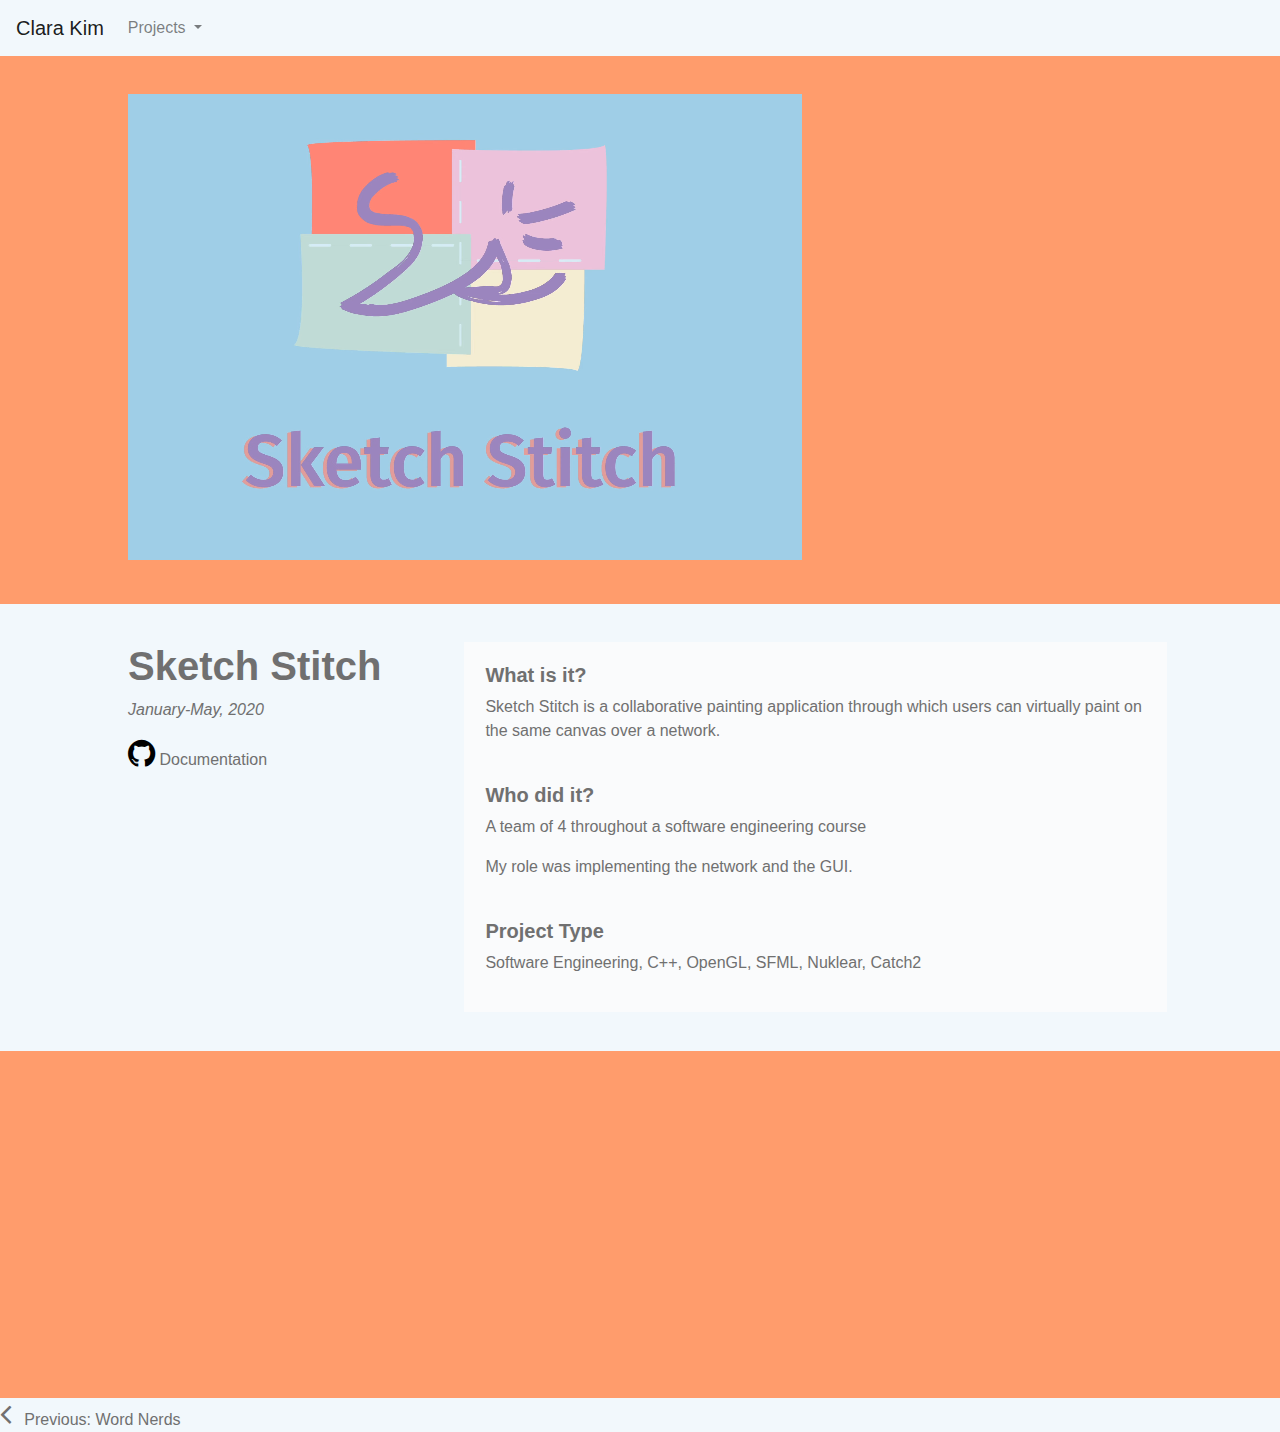
==== sketch-stitch.html @ b00a7fcb "changed navbar to light yellow" ====
<!DOCTYPE html>
<html lang="en">
<head>
    <meta charset="UTF-8">
    <title>Sketch Stitch</title>
    <link href="https://stackpath.bootstrapcdn.com/bootstrap/4.4.1/css/bootstrap.min.css"
          rel="stylesheet"/>
    <link href="https://stackpath.bootstrapcdn.com/font-awesome/4.7.0/css/font-awesome.min.css"
          rel="stylesheet"/>
    <link href="src/css/portfolio.css" rel="stylesheet"/>
    <link href="src/css/project.css" rel="stylesheet"/>
</head>
<body>

    <nav class="navbar navbar-expand-lg navbar-light bg-yellow">
        <a class="navbar-brand" href="index.html">Clara Kim</a>
        <button class="navbar-toggler" type="button"
                data-toggle="collapse" data-target="#navbarSupportedContent"
                aria-controls="navbarSupportedContent" aria-expanded="false"
                aria-label="Toggle navigation">
            <span class="navbar-toggler-icon"></span>
        </button>

        <div class="collapse navbar-collapse" id="navbarSupportedContent">
            <ul class="navbar-nav mr-auto">
                <li class="nav-item dropdown">
                <li class="nav-item dropdown">
                    <a class="nav-link dropdown-toggle"
                       id="navbarDropdownMenuLink"
                       data-toggle="dropdown"
                       aria-haspopup="true"
                       aria-expanded="false">
                        Projects
                    </a>
                    <div class="dropdown-menu" aria-labelledby="navbarDropdown">
                        <a class="dropdown-item" href="you-in.html">You In?</a>
                        <!--                        <div class="dropdown-divider"></div>-->
                        <a class="dropdown-item" href="word-nerds.html">Word Nerds</a>
                        <!--                        <div class="dropdown-divider"></div>-->
                        <a class="dropdown-item dropdown-selected" href="sketch-stitch.html">Sketch Stitch</a>
                    </div>
                </li>
            </ul>
        </div>
    </nav>

    <div class="portfolio-top-image portfolio-top-section">
        <img class="project-description-img" src="./src/img/sketch-stitch-logo.PNG"/>
    </div>

    <!--General details about the project.-->
    <div class="row portfolio-description-section">
        <div class="col-sm-4">
            <h1>Sketch Stitch</h1>
            <p class="project-italicized">
                January-May, 2020
            </p>
            <p>
                <a href="https://github.com/kimclar/sketch-stitch-overview"
                   title="Github Repo">
                    <i class="fa fa-github fa-2x"></i>
                    Documentation
                </a>
            </p>
        </div>

        <div class="col-sm-8 portfolio-light-section">
            <h5> What is it?</h5>
            <p>Sketch Stitch is a collaborative painting application through which users can virtually paint on the same canvas over a network.</p>
            <br/>
            <h5>Who did it?</h5>
            <p>A team of 4 throughout a software engineering course</p>
            <p>My role was implementing the network and the GUI.</p>
            <br/>
            <h5> Project Type</h5>
            <p>Software Engineering, C++, OpenGL, SFML, Nuklear, Catch2</p>
        </div>
    </div>

    <div class="portfolio-new-section">
        <iframe width="560" height="315" src="https://www.youtube.com/embed/8fsAcAwJVaM"
                frameborder="0"
                allow="accelerometer; autoplay; clipboard-write; encrypted-media; gyroscope; picture-in-picture"
                allowfullscreen></iframe>
    </div>

    <div class="project-nav-prev">
        <a class="project-prev" href="word-nerds.html">
            <i class="fa fa-angle-left fa-2x"></i>
            <span>&nbsp; Previous: Word Nerds</span>
        </a>
    </div>

    <script src="https://code.jquery.com/jquery-3.2.1.slim.min.js"
            integrity="sha384-KJ3o2DKtIkvYIK3UENzmM7KCkRr/rE9/Qpg6aAZGJwFDMVNA/GpGFF93hXpG5KkN"
            crossorigin="anonymous"></script>
    <script src="https://cdnjs.cloudflare.com/ajax/libs/popper.js/1.12.9/umd/popper.min.js"
            integrity="sha384-ApNbgh9B+Y1QKtv3Rn7W3mgPxhU9K/ScQsAP7hUibX39j7fakFPskvXusvfa0b4Q"
            crossorigin="anonymous"></script>
    <script src="https://maxcdn.bootstrapcdn.com/bootstrap/4.0.0/js/bootstrap.min.js"
            integrity="sha384-JZR6Spejh4U02d8jOt6vLEHfe/JQGiRRSQQxSfFWpi1MquVdAyjUar5+76PVCmYl"
            crossorigin="anonymous"></script>
</body>
</html>
---- src/css/portfolio.css ----
html, body {
    margin: 0;
}

body {
    background-color: #F2F8FC;
}

div#portfolio-whole {
    height: 100%;
    padding-top: 10px;
}

/*CSS horizontal line technique reference:
https://stackoverflow.com/questions/5214127/css-technique-for-a-horizontal-line-with-words-in-the-middle*/
h2#portfolio-title-line {
    /*width: 100%;*/
    text-align: left;
    border-bottom: 3px solid #FDE88D;
    line-height: 0.3em;
    margin: 10px 0 5%;
    color: #FFCF00;
}

span#portfolio-title {
    color: #FFCF00;
    background-color:#F2F8FC;
    padding: 0 10px;
}

div.portfolio-item {
     color: #66635C;
     background-color: #FDE88D;
     /*height: 20%;*/
     height: 150px;
     /*margin-bottom: 10%;*/
     margin-bottom: 50px;
     margin-left: 10px;
     border-radius: 30px 0 0 30px;
     overflow: hidden;
    transition: transform .2s;
 }

.portfolio-item-image {
/*    height: 100%;*/
}

div.portfolio-item:hover {
    transform: scale(1.1);
}

div.portfolio-item-text {
    height: 100%;
    padding-top: 10px;
}

h2.portfolio-item-title {
    font-weight: bold;
}

span.portfolio-item-tag {
    background-color: #F9F4E7;
    padding: 2px 10px;
    border-radius: 10px;
    margin-right: 10px;
}

#portfolio-big-circle {
    position: absolute;
    top: 15%;
    left: 13%;
    background-color: #FDCC8D;
    height: 350px;
    width: 350px;
    border-radius: 350px;
    z-index: -100;
}

#portfolio-small-circle {
    position: absolute;
    top: 40%;
    left: 48%;
    background-color: #FCF5CA;
    height: 250px;
    width: 250px;
    border-radius: 250px;
    z-index: -100;
}

h1.portfolio-intro {
    color: #707070;
    padding: 20px;
    font-size: 55px;
}

h1.portfolio-intro-left {
    position: absolute;
    top: 30%;
    left: 13%;
}

span.portfolio-intro-tag {
    font-weight: lighter;
    font-size: 23px;
}

h1.portfolio-intro-top {
    text-align: center;
    font-size: 40px;
}

span.portfolio-intro-tag-top {
    font-size: 25px;
}

a.portfolio-icon {
    padding-left: 40px;
}

.fa-github {
    color: black;
}

.fa-file-text {
    color: #FF9C6C;
}

#portfolio-icon-links {
    font-size: 50px;
    position: absolute;
    left: 30%;
    top: 83%;
}

#portfolio-icon-links-top {
    font-size: 35px;
    text-align: center;
    padding-bottom: 20px;
}

a.portfolio-link {
    text-decoration: none;
}
---- src/css/project.css ----
body {
    color: #707070;
}

a {
    color: #707070;
}

div.portfolio-description-section {
    padding: 3% 10% 0%;
}

div.portfolio-top-section {
    padding: 3% 10% 3%;
}

div.portfolio-new-section {
    background-color: #FF9C6C;
    color: #fafbfc;
    text-align: center;
    padding: 1%;
    margin-top: 3%;
}

div.portfolio-top-image {
    background-color: #FF9C6C;
}

h1,h5 {
    font-weight: bolder;
}

p.project-italicized{
    font-style: italic;
}

div.portfolio-light-section {
    background-color: #fafbfc;
    padding: 2%;
}

img.project-description-img {
    max-width: 100%;
    max-height: 100%;
    margin-bottom: 5px;
}

div.project-next {
    text-align: right;
}

img.project-next {
    width: 50px;
}
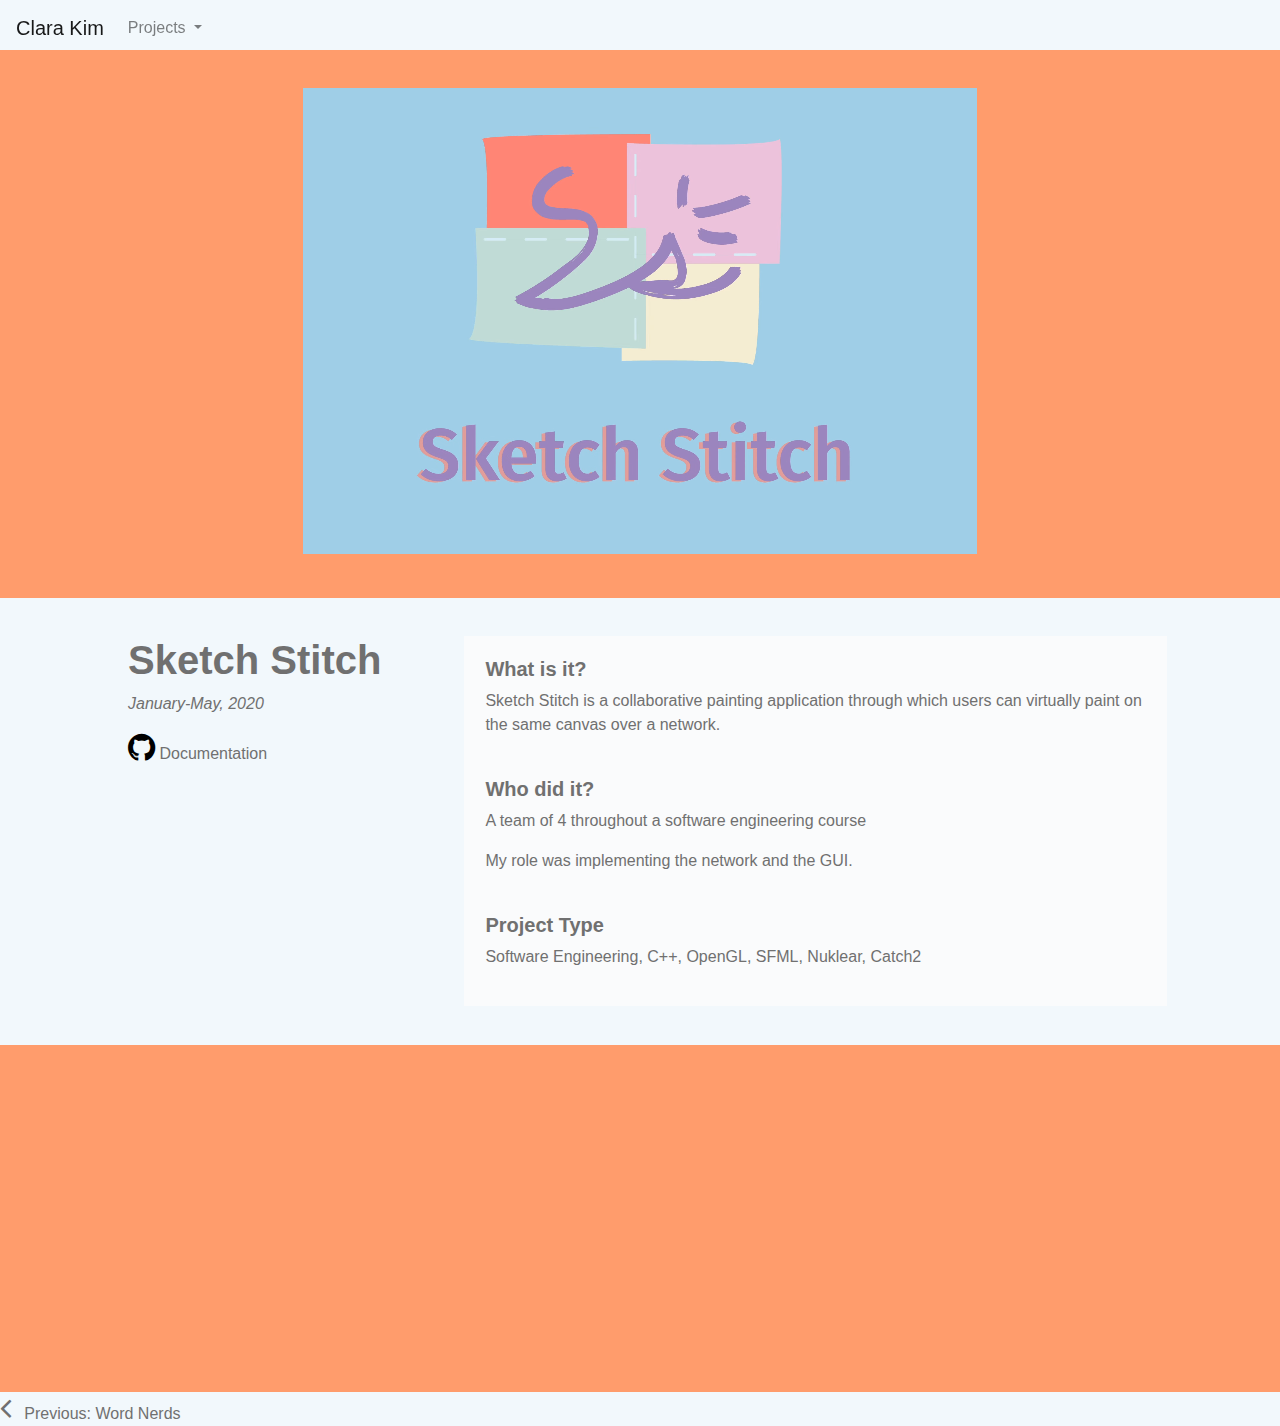
==== commit 8159429d: "updated resume + GH links / padding above body" ====
--- a/sketch-stitch.html
+++ b/sketch-stitch.html
@@ -12,7 +12,7 @@
 </head>
 <body>
 
-    <nav class="navbar navbar-expand-lg navbar-light bg-yellow">
+    <nav class="navbar fixed-top navbar-expand-lg navbar-light bg-yellow">
         <a class="navbar-brand" href="index.html">Clara Kim</a>
         <button class="navbar-toggler" type="button"
                 data-toggle="collapse" data-target="#navbarSupportedContent"
@@ -56,8 +56,9 @@
                 January-May, 2020
             </p>
             <p>
-                <a href="https://github.com/kimclar/sketch-stitch-overview"
-                   title="Github Repo">
+                <a href="https://github.com/clara-kim/sketch-stitch-overview"
+                   title="Github Repo"
+                   target="_blank">
                     <i class="fa fa-github fa-2x"></i>
                     Documentation
                 </a>
@@ -101,4 +102,4 @@
             integrity="sha384-JZR6Spejh4U02d8jOt6vLEHfe/JQGiRRSQQxSfFWpi1MquVdAyjUar5+76PVCmYl"
             crossorigin="anonymous"></script>
 </body>
-</html>+</html>
--- a/src/css/project.css
+++ b/src/css/project.css
@@ -1,5 +1,6 @@
 body {
     color: #707070;
+    padding-top: 50px;
 }
 
 a {
@@ -12,6 +13,7 @@
 
 div.portfolio-top-section {
     padding: 3% 10% 3%;
+    text-align: center;
 }
 
 div.portfolio-new-section {
@@ -51,4 +53,4 @@
 
 img.project-next {
     width: 50px;
-}+}
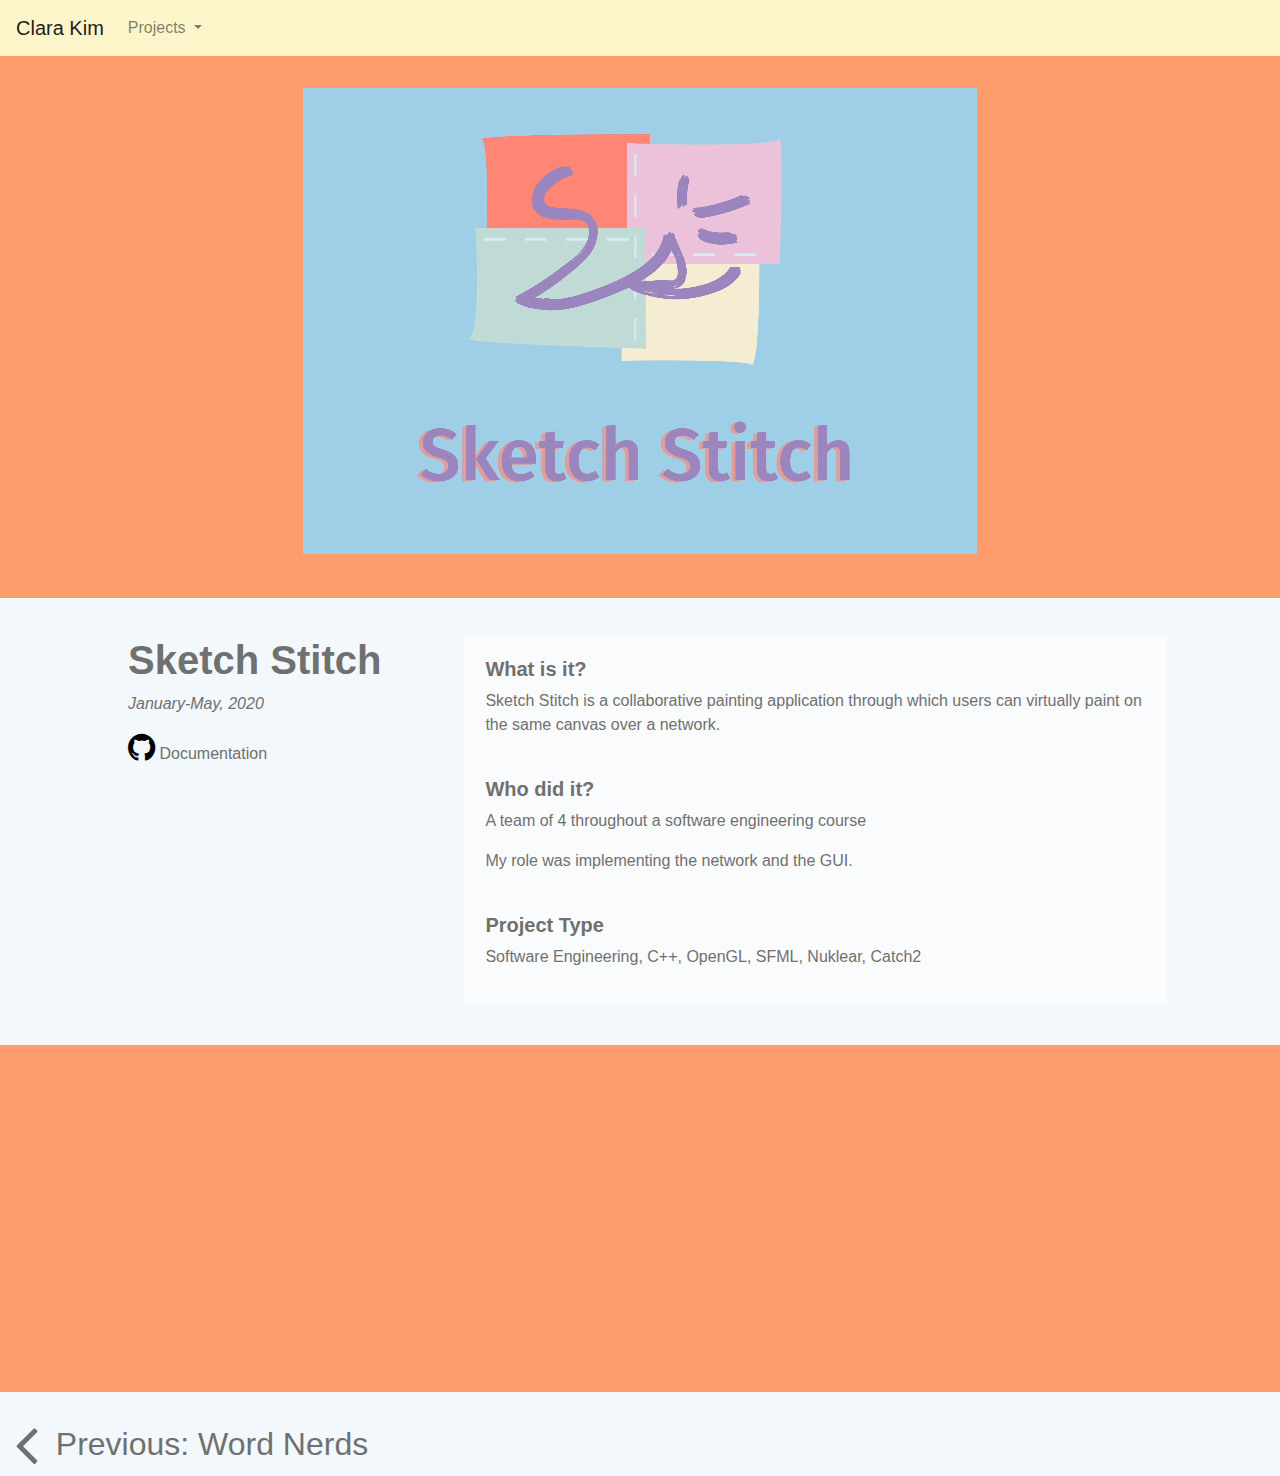
==== commit aaa76922: "added favicon" ====
--- a/sketch-stitch.html
+++ b/sketch-stitch.html
@@ -9,6 +9,7 @@
           rel="stylesheet"/>
     <link href="src/css/portfolio.css" rel="stylesheet"/>
     <link href="src/css/project.css" rel="stylesheet"/>
+    <link rel="shortcut icon" type="image/x-icon" href="./src/img/favicon.ico"/>
 </head>
 <body>
 
--- a/src/css/portfolio.css
+++ b/src/css/portfolio.css
@@ -63,20 +63,38 @@
     padding: 2px 10px;
     border-radius: 10px;
     margin-right: 10px;
+    font-family: Lucidatypewriter, monospace;
 }
 
-#portfolio-big-circle {
+div#portfolio-big-circle {
     position: absolute;
     top: 15%;
-    left: 13%;
+    left: 10%;
     background-color: #FDCC8D;
-    height: 350px;
-    width: 350px;
+    height: 425px;
+    width: 425px;
     border-radius: 350px;
     z-index: -100;
+    /*animation: animate 25s linear infinite;*/
+    /*animation-delay: 0s;*/
+    /*animation-duration: 40s;*/
 }
+/*@keyframes animate {*/
+/*    0% {*/
+/*        transform: translateY(0);*/
+/*        opacity: 0;*/
+/*    }*/
+/*    50% {*/
+/*        transform: translateY(-60vh);*/
+/*        opacity: 1;*/
+/*    }*/
+/*    100% {*/
+/*        transform: translateY(-120vh);*/
+/*        opacity: 0;*/
+/*    }*/
+/*}*/
 
-#portfolio-small-circle {
+div#portfolio-small-circle {
     position: absolute;
     top: 40%;
     left: 48%;
@@ -141,3 +159,41 @@
 a.portfolio-link {
     text-decoration: none;
 }
+
+nav.bg-yellow{
+    background-color: #FCF5CA;
+}
+
+a.dropdown-selected {
+    background-color: #FDE88D;
+}
+
+div.project-nav {
+    margin-top: 20px;
+    font-size: xx-large;
+    padding: 0px 15px;
+    text-align: right;
+    vertical-align: middle;
+    float: right;
+}
+
+div.project-nav-prev {
+    margin-top: 20px;
+    font-size: xx-large;
+    padding: 0px 15px;
+    text-align: left;
+    vertical-align: middle;
+    float: left;
+}
+
+a.project-next {
+    display: flex;
+    align-items: center;
+    text-decoration: none;
+}
+
+a.project-prev {
+    display: flex;
+    align-items: center;
+    text-decoration: none;
+}
